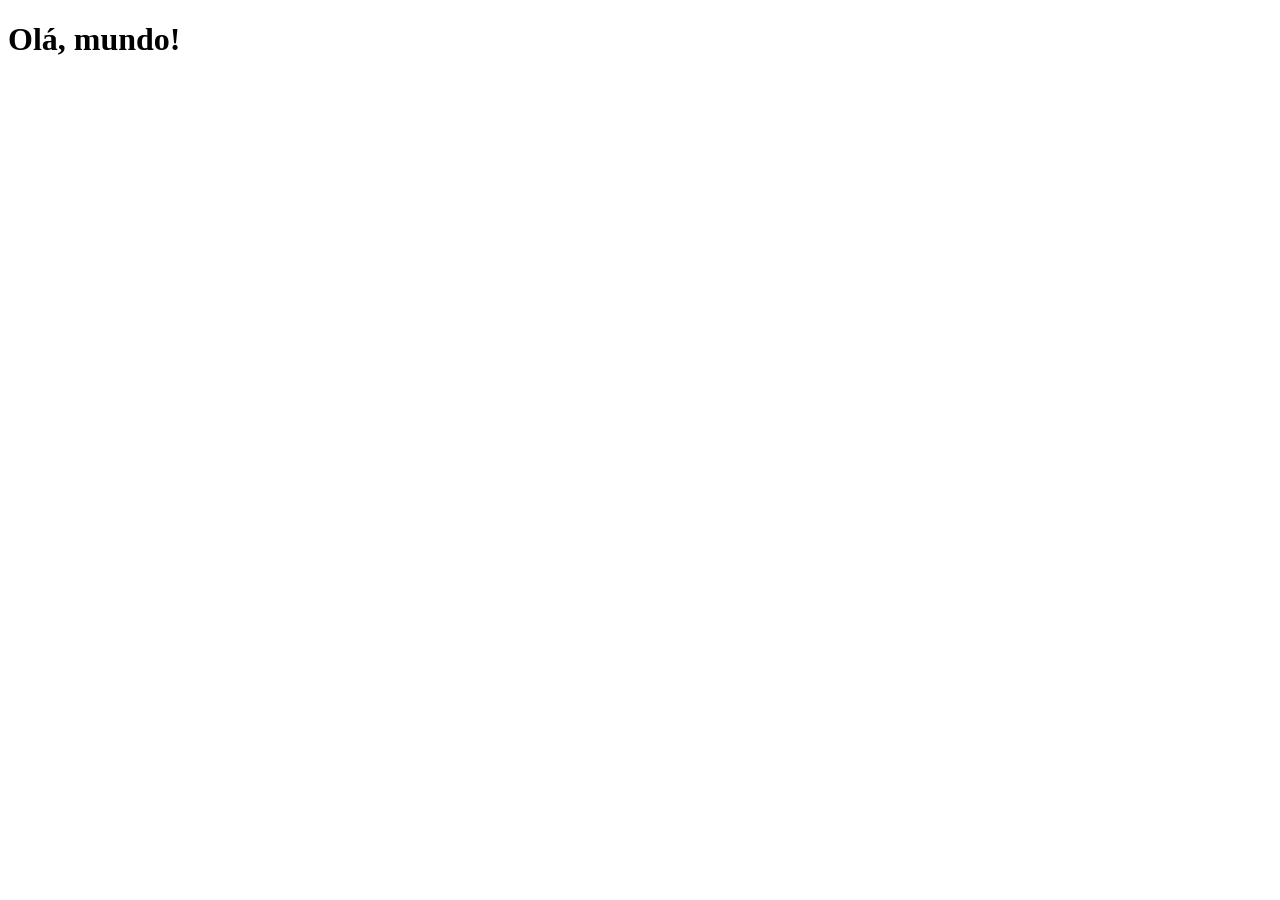
==== index.html @ e0810332 "criei o index" ====
<!DOCTYPE html>
<html lang="pt-br">
<head>
    <meta charset="UTF-8">
    <meta name="viewport" content="width=device-width, initial-scale=1.0">
    <link rel="shortcut icon" href="favicon.ico" type="image/x-icon">
    <title>Projeto Redes Sociais</title>
</head>
<body>
    <h1>Olá, mundo!</h1>
</body>
</html>
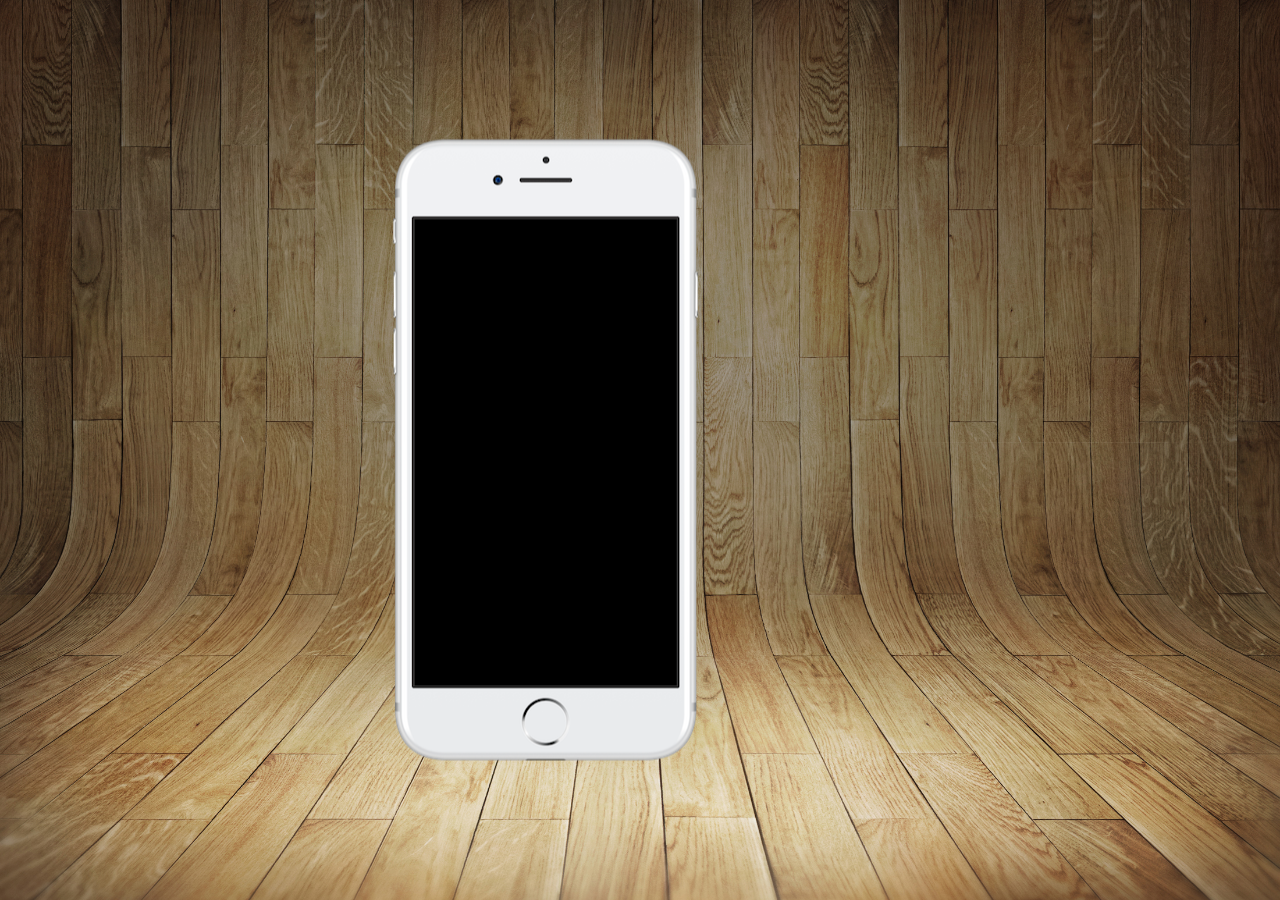
==== commit cc577e91: "o começo do estilo" ====
--- a/index.html
+++ b/index.html
@@ -4,9 +4,19 @@
     <meta charset="UTF-8">
     <meta name="viewport" content="width=device-width, initial-scale=1.0">
     <link rel="shortcut icon" href="favicon.ico" type="image/x-icon">
+    <link rel="stylesheet" href="estilo/style.css">
     <title>Projeto Redes Sociais</title>
 </head>
 <body>
-    <h1>Olá, mundo!</h1>
+    <main>
+        <section id="telefone">
+    
+
+        </section>
+        <section id="redes-sociais">
+
+        </section>
+
+    </main>
 </body>
 </html>
--- a/estilo/style.css
+++ b/estilo/style.css
@@ -0,0 +1,37 @@
+@charset "UTF-8";
+
+* {
+    margin: 0px;
+    padding: 0px;
+    font-family: Arial, Helvetica, sans-serif;
+}
+
+html, body{
+    height: 100vh;
+    width: 100vw;
+    background-color: black;
+}
+
+body{
+    background: url('../imagens/fundo-madeira.jpg') no-repeat top center;
+    background-size: cover;
+    background-attachment: fixed;
+}
+main{
+    position: relative;
+     height: 100vh;
+}
+
+section#telefone{
+    position: absolute;
+    top: 50%;
+    left: 50%;
+    transform: translate(-50%, -50%);
+
+
+    height: 627px;
+    width: 500px;
+    background-color: blue;
+    background: url('../imagens/frame-iphone.png') no-repeat;
+
+}
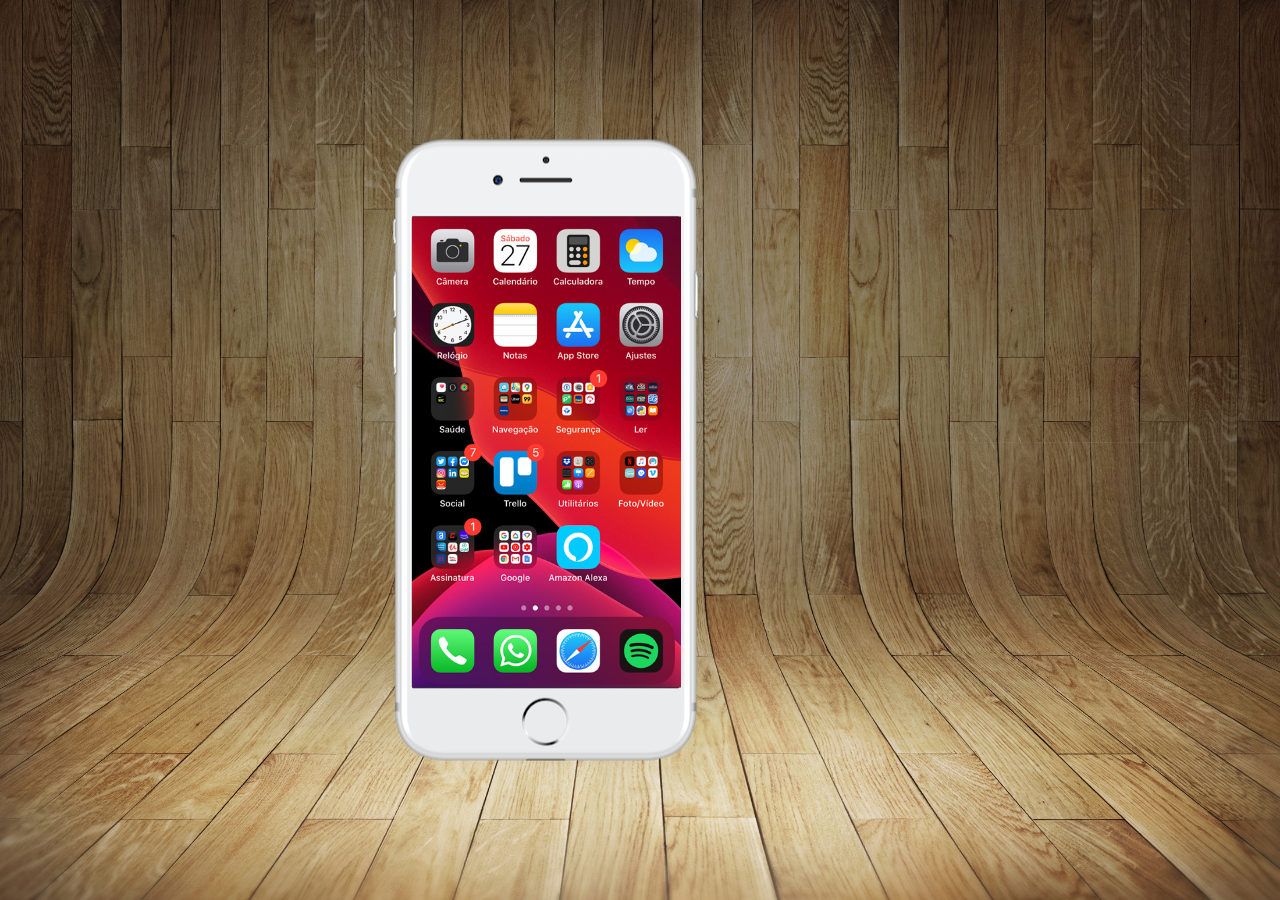
==== commit 46236f6b: "adicionei o conteudo da tela" ====
--- a/index.html
+++ b/index.html
@@ -10,7 +10,7 @@
 <body>
     <main>
         <section id="telefone">
-    
+          <iframe src="home.html" name="tela" id="tela" frameborder="0"></iframe>
 
         </section>
         <section id="redes-sociais">
--- a/estilo/style.css
+++ b/estilo/style.css
@@ -35,3 +35,12 @@
     background: url('../imagens/frame-iphone.png') no-repeat;
 
 }
+
+iframe#tela{
+    position: relative;
+    top: 80px;
+    left: 22px;
+    width: 269px;
+    height:471px;
+
+}
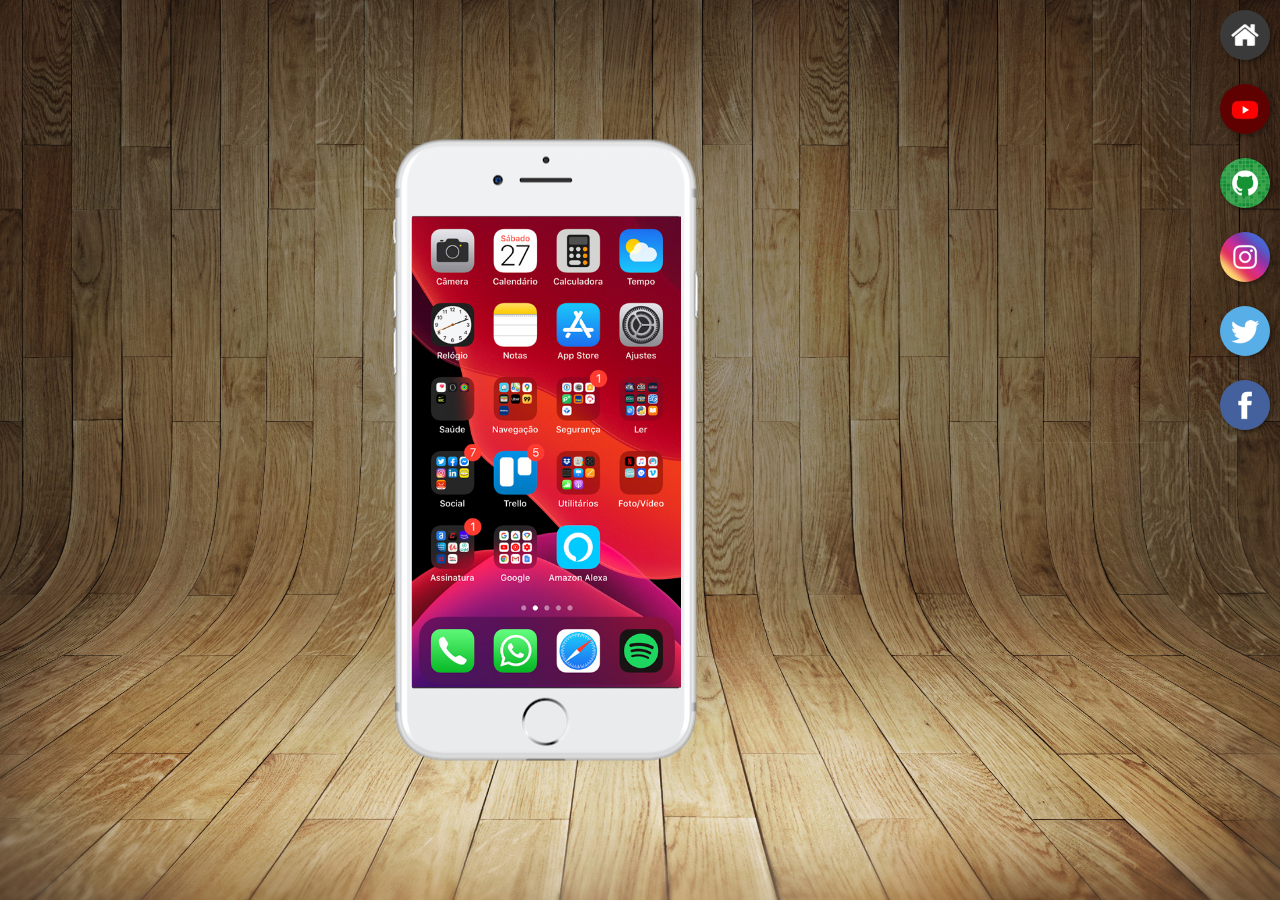
==== commit 3ee40a37: "criei menu lateral" ====
--- a/index.html
+++ b/index.html
@@ -10,10 +10,18 @@
 <body>
     <main>
         <section id="telefone">
-          <iframe src="home.html" name="tela" id="tela" frameborder="0"></iframe>
+          <iframe src="home.html" name="tela" id="tela" frameborder="0">Seu navegador não é compativel com isso.</iframe>
 
         </section>
         <section id="redes-sociais">
+            <a href="#" target="tela"><img src="imagens/logo-home.jpg" alt="Home"></a><br>
+            <a href="#" target="tela"><img src="imagens/logo-youtube.jpg" alt="Youtube"></a><br>
+            <a href="#" target="tela"><img src="imagens/logo-github.jpg" alt="GitHub"></a><br>
+            <a href="#" target="tela"><img src="imagens/logo-instagram.jpg" alt="Instagram"></a><br>
+            <a href="#" target="tela"><img src="imagens/logo-twitter.jpg" alt="Twitter"></a><br>
+            <a href="#" target="tela"><img src="imagens/logo-facebook.jpg" alt="Facebook"></a>
+
+
 
         </section>
 
--- a/estilo/style.css
+++ b/estilo/style.css
@@ -44,3 +44,21 @@
     height:471px;
 
 }
+
+section#redes-sociais{
+    text-align: right;
+}
+section#redes-sociais img{
+    width: 50px;
+    margin: 10px;
+    border-radius: 50%;
+    box-shadow: 2px 2px 5px rgba(0, 0, 0, 0.400);
+}
+
+section#redes-sociais img:hover{
+    border: 2px solid rgba(255, 255, 255, 0.637);
+    transform: translate(3px, -10px);
+    box-shadow: 5px 5px 10px rgba(0, 0, 0, 0.623);
+    transition: transform .3s, border 1s
+
+}
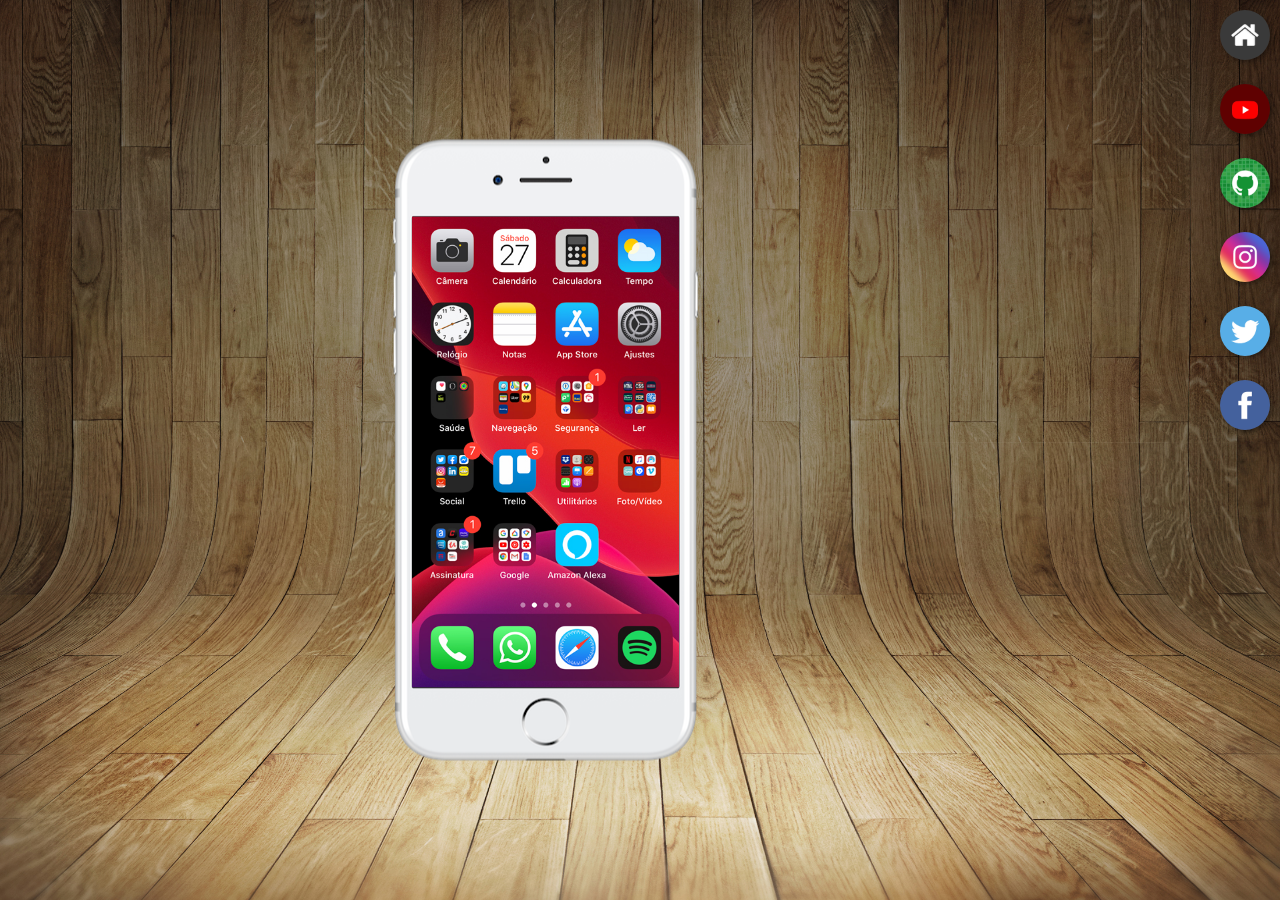
==== commit d62cfeae: "adicionei os links do guanabara" ====
--- a/index.html
+++ b/index.html
@@ -14,12 +14,12 @@
 
         </section>
         <section id="redes-sociais">
-            <a href="#" target="tela"><img src="imagens/logo-home.jpg" alt="Home"></a><br>
-            <a href="#" target="tela"><img src="imagens/logo-youtube.jpg" alt="Youtube"></a><br>
-            <a href="#" target="tela"><img src="imagens/logo-github.jpg" alt="GitHub"></a><br>
-            <a href="#" target="tela"><img src="imagens/logo-instagram.jpg" alt="Instagram"></a><br>
-            <a href="#" target="tela"><img src="imagens/logo-twitter.jpg" alt="Twitter"></a><br>
-            <a href="#" target="tela"><img src="imagens/logo-facebook.jpg" alt="Facebook"></a>
+            <a href="home.html" target="tela"><img src="imagens/logo-home.jpg" alt="Home"></a><br>
+            <a href="youtube.html" target="tela"><img src="imagens/logo-youtube.jpg" alt="Youtube"></a><br>
+            <a href="github.html" target="tela"><img src="imagens/logo-github.jpg" alt="GitHub"></a><br>
+            <a href="instagram.html" target="tela"><img src="imagens/logo-instagram.jpg" alt="Instagram"></a><br>
+            <a href="twitter.html" target="tela"><img src="imagens/logo-twitter.jpg" alt="Twitter"></a><br>
+            <a href="facebook.html" target="tela"><img src="imagens/logo-facebook.jpg" alt="Facebook"></a>
 
 
 
--- a/estilo/style.css
+++ b/estilo/style.css
@@ -40,7 +40,7 @@
     position: relative;
     top: 80px;
     left: 22px;
-    width: 269px;
+    width: 267px;
     height:471px;
 
 }
